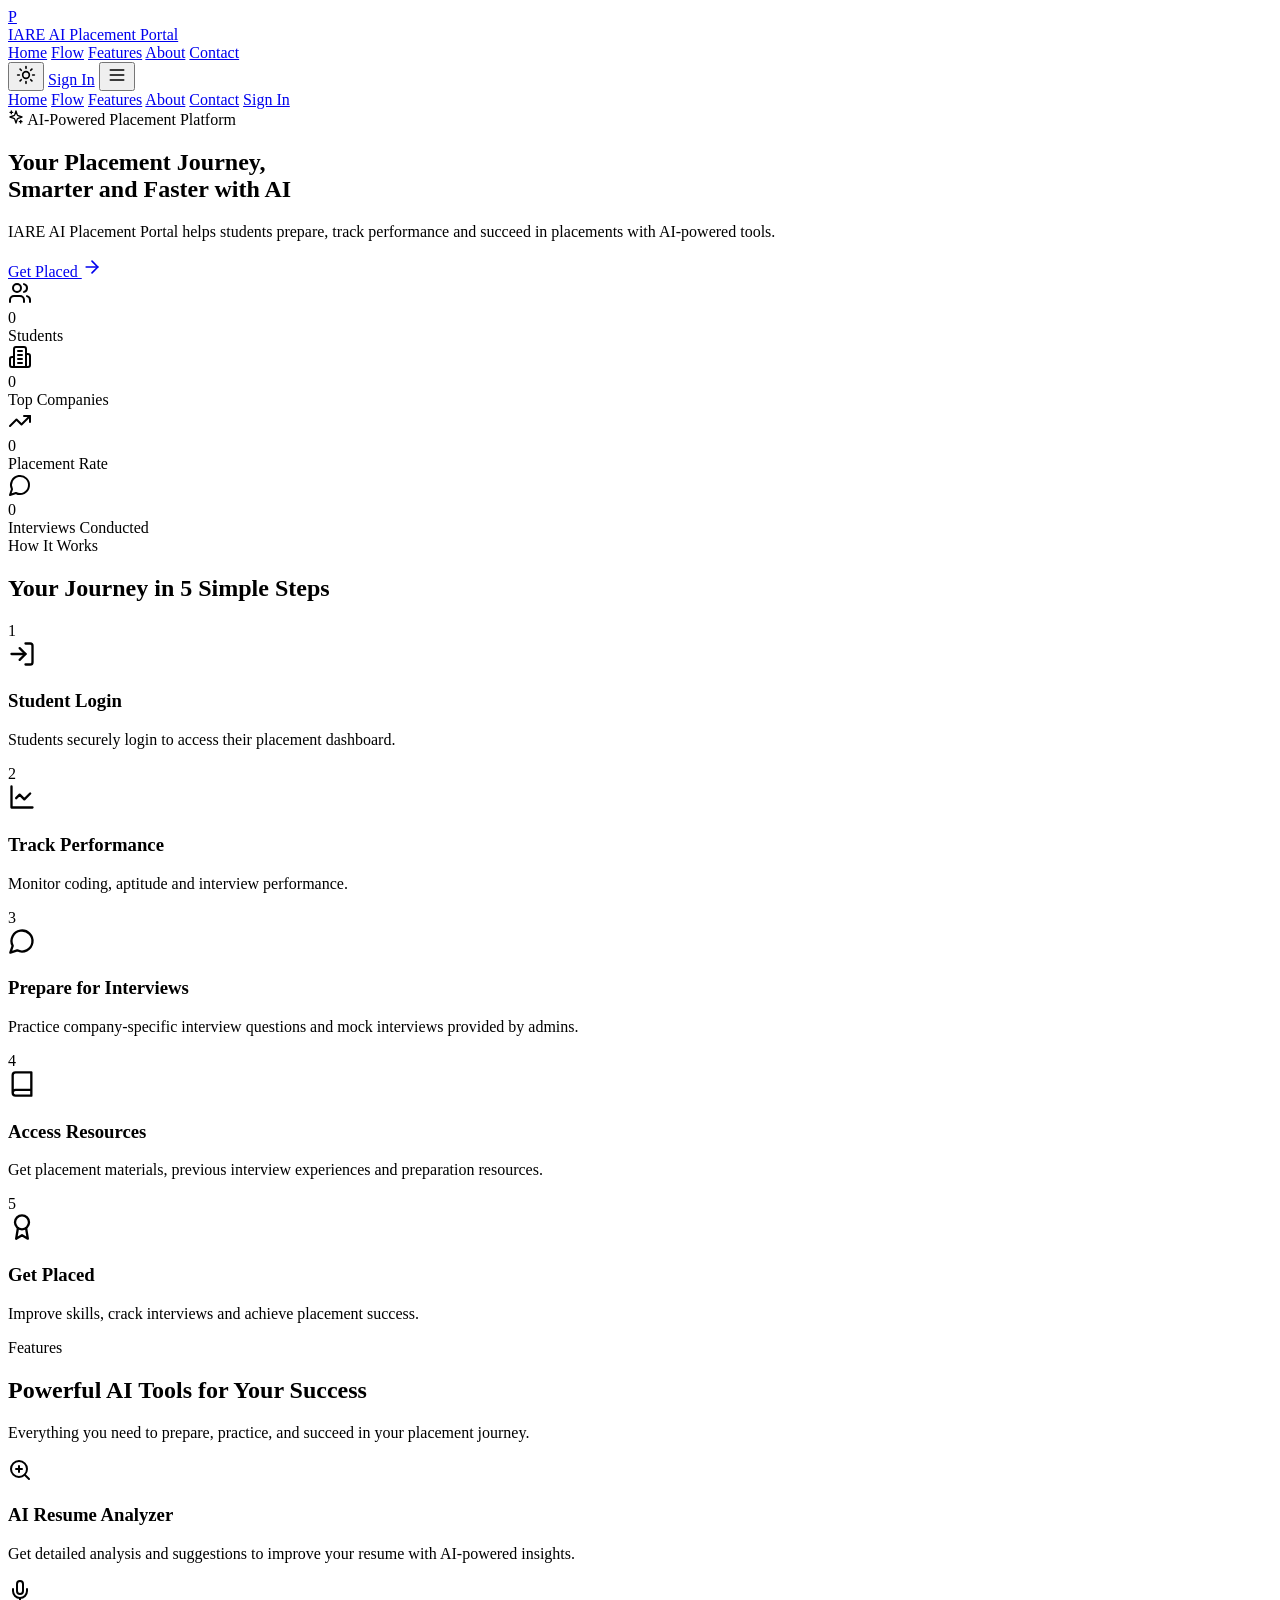
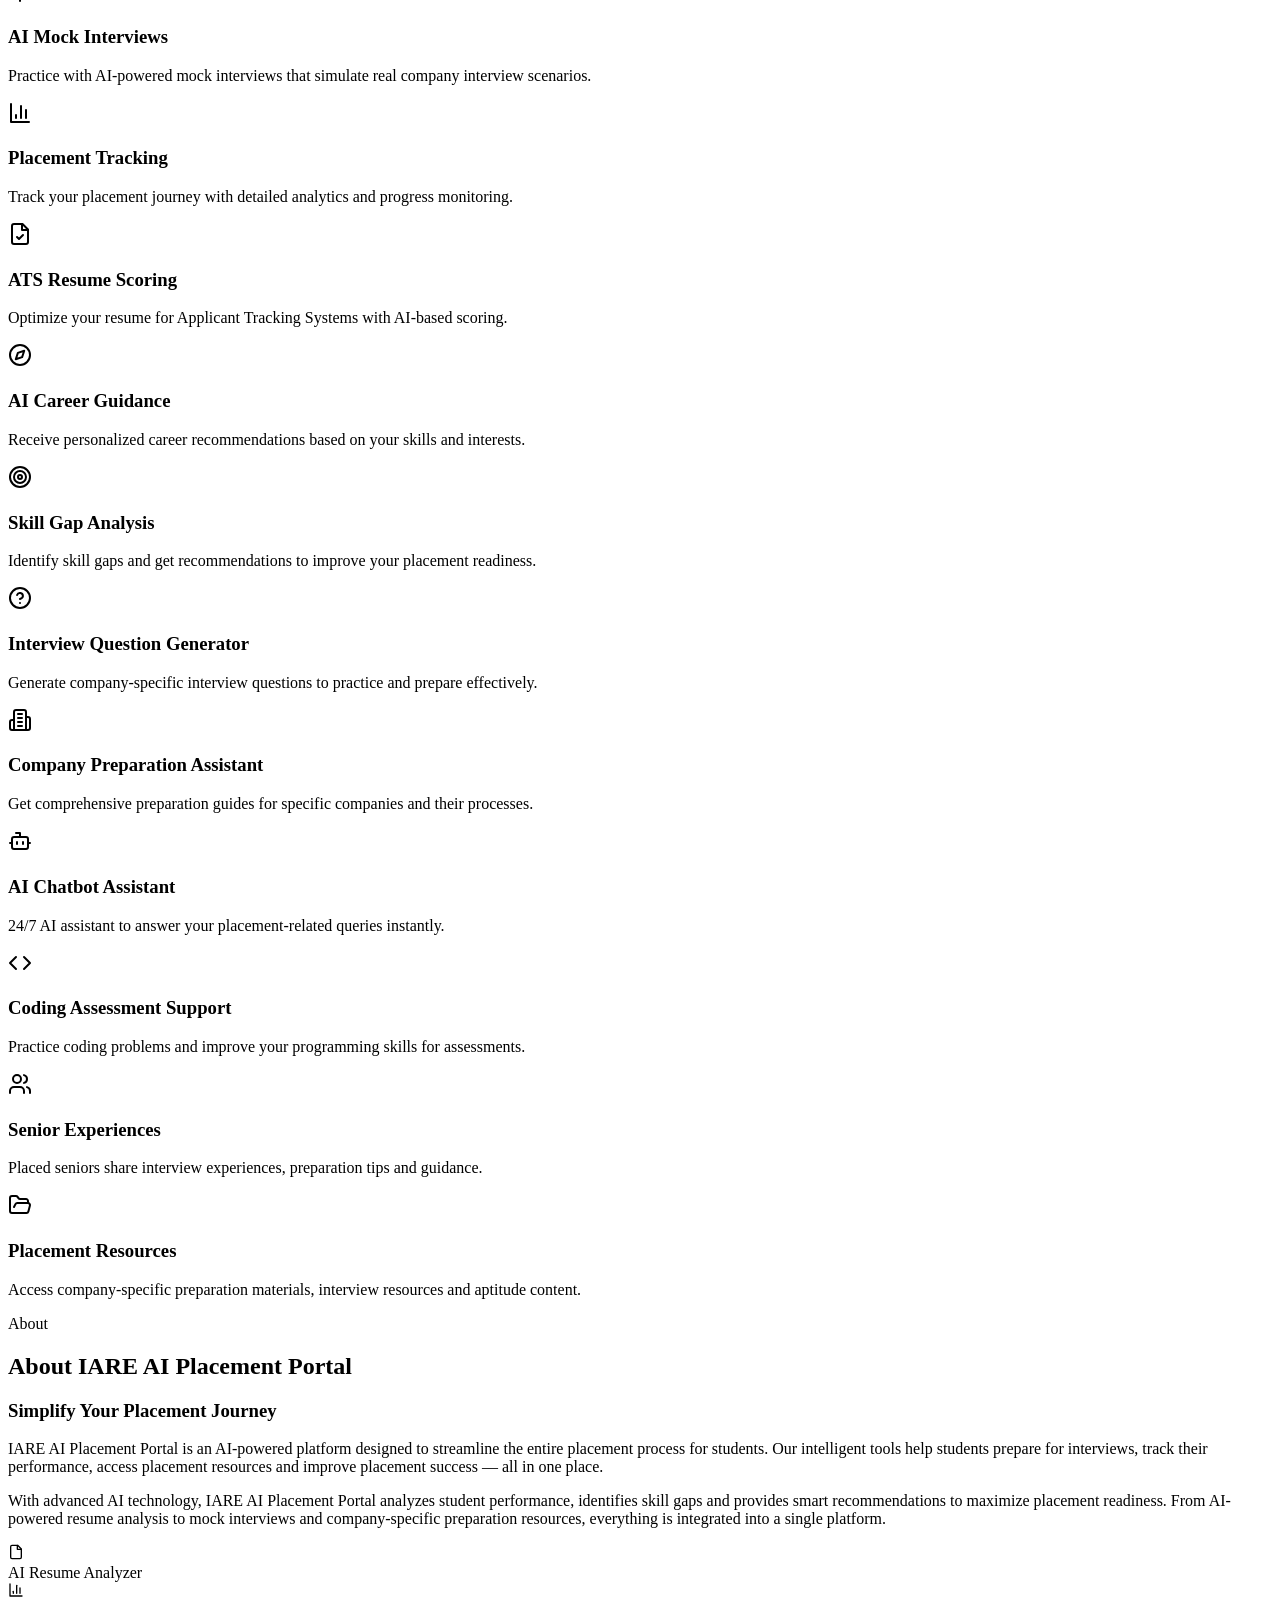
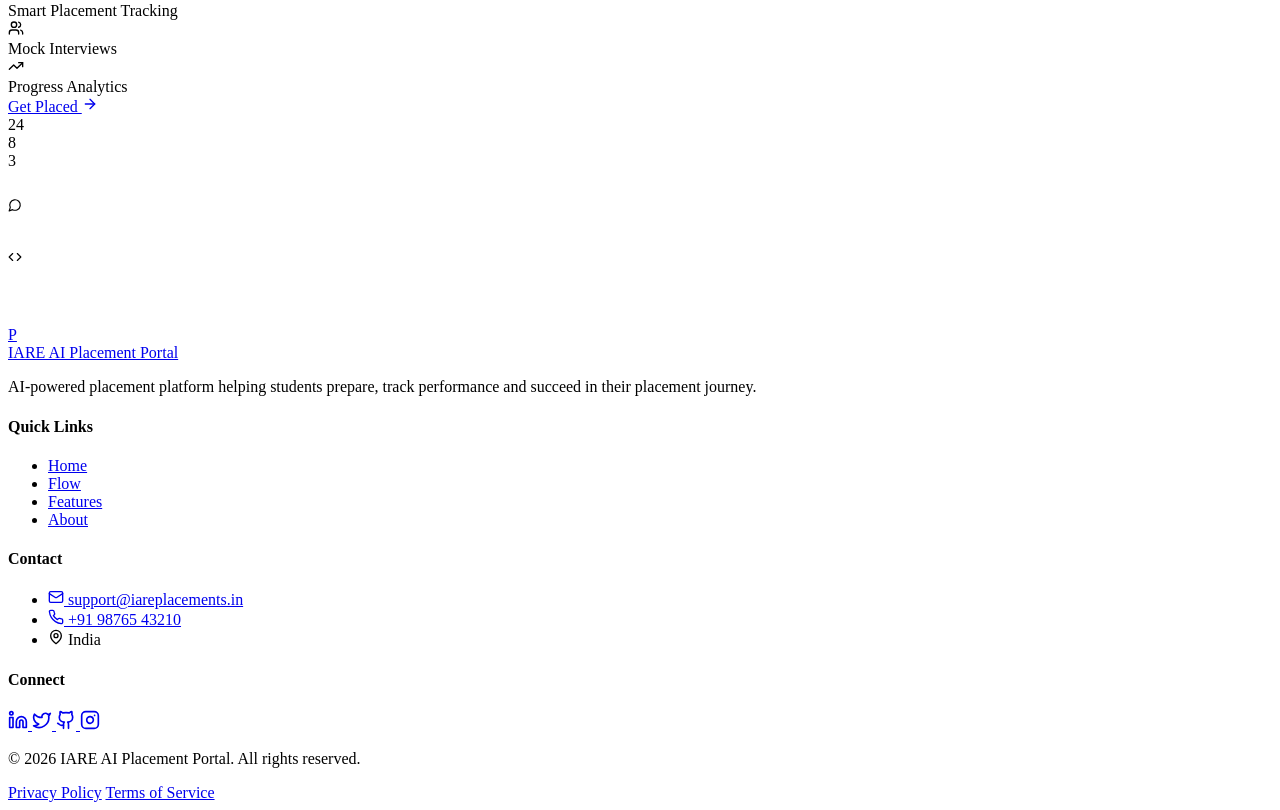
==== src/main/resources/static/index.html @ 09d05134 "home page" ====
<!DOCTYPE html>
<html lang="en" data-theme="dark">

<head>
    <meta charset="UTF-8">
    <meta name="viewport" content="width=device-width, initial-scale=1.0">
    <meta name="description" content="IARE AI Placement Portal helping students prepare, track performance and succeed in placements.">
    <meta name="theme-color" content="#0c0e14">
    <title>IARE AI Placement Portal</title>

    <!-- Fonts -->
    <link rel="preconnect" href="https://fonts.googleapis.com">
    <link rel="preconnect" href="https://fonts.gstatic.com" crossorigin>
    <link href="https://fonts.googleapis.com/css2?family=Inter:wght@400;500;600;700&display=swap" rel="stylesheet">
    <link href="https://fonts.googleapis.com/css2?family=Space+Grotesk:wght@400;500;700;900&display=swap" rel="stylesheet">
    <!-- Styles -->
    <link rel="stylesheet" href="/css/index.css">
</head>

<body>
    <!-- ===== NAVBAR ===== -->
    <nav class="navbar">
        <div class="navbar-container">
            <div class="navbar-content glass">
                <!-- Logo -->
                <a href="#home" class="logo">
                    <div class="logo-icon gradient-bg">
                        <span style="color: var(--primary-foreground);">P</span>
                    </div>
                    <span class="logo-text">IARE AI Placement Portal</span>
                </a>

                <!-- Desktop Navigation -->
                <div class="nav-links">
                    <a href="#home" class="nav-link">Home</a>
                    <a href="#flow" class="nav-link">Flow</a>
                    <a href="#features" class="nav-link">Features</a>
                    <a href="#about" class="nav-link">About</a>
                    <a href="#contact" class="nav-link">Contact</a>
                </div>

                <!-- Right Side -->
                <div class="nav-right">
                    <!-- Theme Toggle -->
                    <button class="theme-toggle" onclick="toggleTheme()" aria-label="Toggle theme">
                        <svg id="sun-icon" xmlns="http://www.w3.org/2000/svg" width="20" height="20" viewBox="0 0 24 24" fill="none" stroke="currentColor" stroke-width="2" stroke-linecap="round" stroke-linejoin="round">
                            <circle cx="12" cy="12" r="4"></circle>
                            <path d="M12 2v2"></path>
                            <path d="M12 20v2"></path>
                            <path d="m4.93 4.93 1.41 1.41"></path>
                            <path d="m17.66 17.66 1.41 1.41"></path>
                            <path d="M2 12h2"></path>
                            <path d="M20 12h2"></path>
                            <path d="m6.34 17.66-1.41 1.41"></path>
                            <path d="m19.07 4.93-1.41 1.41"></path>
                        </svg>
                        <svg id="moon-icon" xmlns="http://www.w3.org/2000/svg" width="20" height="20" viewBox="0 0 24 24" fill="none" stroke="currentColor" stroke-width="2" stroke-linecap="round" stroke-linejoin="round" style="display: none;">
                            <path d="M12 3a6 6 0 0 0 9 9 9 9 0 1 1-9-9Z"></path>
                        </svg>
                    </button>

                    <!-- Sign In Button -->
                    <a href="/student" class="btn btn-primary signin-btn" data-home-login-trigger="true">Sign In</a>

                    <!-- Mobile Menu Button -->
                    <button class="mobile-menu-btn" id="mobile-menu-btn" aria-label="Toggle menu">
                        <svg id="menu-icon" xmlns="http://www.w3.org/2000/svg" width="20" height="20" viewBox="0 0 24 24" fill="none" stroke="currentColor" stroke-width="2" stroke-linecap="round" stroke-linejoin="round">
                            <line x1="4" x2="20" y1="12" y2="12"></line>
                            <line x1="4" x2="20" y1="6" y2="6"></line>
                            <line x1="4" x2="20" y1="18" y2="18"></line>
                        </svg>
                        <svg id="close-icon" xmlns="http://www.w3.org/2000/svg" width="20" height="20" viewBox="0 0 24 24" fill="none" stroke="currentColor" stroke-width="2" stroke-linecap="round" stroke-linejoin="round" style="display: none;">
                            <path d="M18 6 6 18"></path>
                            <path d="m6 6 12 12"></path>
                        </svg>
                    </button>
                </div>
            </div>

            <!-- Mobile Menu -->
            <div class="mobile-menu glass" id="mobile-menu">
                <a href="#home" class="mobile-nav-link">Home</a>
                <a href="#flow" class="mobile-nav-link">Flow</a>
                <a href="#features" class="mobile-nav-link">Features</a>
                <a href="#about" class="mobile-nav-link">About</a>
                <a href="#contact" class="mobile-nav-link">Contact</a>
                <a href="/student" class="btn btn-primary mobile-signin-btn" data-home-login-trigger="true">Sign In</a>
            </div>
        </div>
    </nav>

    <!-- ===== HERO SECTION ===== -->
    <section id="home" class="hero">
        <!-- Background Effects -->
        <div class="hero-bg">
            <div class="hero-gradient-1"></div>
            <div class="hero-gradient-2"></div>
        </div>

        <!-- Content -->
        <div class="hero-content">
            <!-- Badge -->
            <div class="hero-badge glass animate-fade-in-up animate-delay-2">
                <svg xmlns="http://www.w3.org/2000/svg" width="16" height="16" viewBox="0 0 24 24" fill="none" stroke="currentColor" stroke-width="2" stroke-linecap="round" stroke-linejoin="round">
                    <path d="m12 3-1.912 5.813a2 2 0 0 1-1.275 1.275L3 12l5.813 1.912a2 2 0 0 1 1.275 1.275L12 21l1.912-5.813a2 2 0 0 1 1.275-1.275L21 12l-5.813-1.912a2 2 0 0 1-1.275-1.275L12 3Z"></path>
                    <path d="M5 3v4"></path>
                    <path d="M19 17v4"></path>
                    <path d="M3 5h4"></path>
                    <path d="M17 19h4"></path>
                </svg>
                <span>AI-Powered Placement Platform</span>
            </div>

            <!-- Main Heading -->
            <h1 class="hero-title animate-fade-in-up animate-delay-3">
                <span>Your Placement Journey,</span><br>
                <span class="hero-title-gradient">Smarter and Faster</span>
                <span> with AI</span>
            </h1>

            <!-- Description -->
            <p class="hero-description animate-fade-in-up animate-delay-4">
                IARE AI Placement Portal helps students prepare, track performance and succeed in placements with AI-powered tools.
            </p>

            <!-- CTA Button -->
            <a href="/student" class="btn btn-primary hero-cta animate-fade-in-up animate-delay-5" data-home-login-trigger="true">
                Get Placed
                <svg xmlns="http://www.w3.org/2000/svg" width="20" height="20" viewBox="0 0 24 24" fill="none" stroke="currentColor" stroke-width="2" stroke-linecap="round" stroke-linejoin="round">
                    <path d="M5 12h14"></path>
                    <path d="m12 5 7 7-7 7"></path>
                </svg>
            </a>
        </div>
    </section>

    <!-- ===== STATS SECTION ===== -->
    <section class="stats">
        <div class="stats-grid">
            <!-- Students -->
            <div class="stat-card glass scroll-animate" data-delay="0">
                <div class="stat-icon">
                    <svg xmlns="http://www.w3.org/2000/svg" width="24" height="24" viewBox="0 0 24 24" fill="none" stroke="currentColor" stroke-width="2" stroke-linecap="round" stroke-linejoin="round">
                        <path d="M16 21v-2a4 4 0 0 0-4-4H6a4 4 0 0 0-4 4v2"></path>
                        <circle cx="9" cy="7" r="4"></circle>
                        <path d="M22 21v-2a4 4 0 0 0-3-3.87"></path>
                        <path d="M16 3.13a4 4 0 0 1 0 7.75"></path>
                    </svg>
                </div>
                <div class="stat-value" data-counter="5000" data-suffix="+">0</div>
                <div class="stat-label">Students</div>
            </div>

            <!-- Companies -->
            <div class="stat-card glass scroll-animate" data-delay="0.1">
                <div class="stat-icon">
                    <svg xmlns="http://www.w3.org/2000/svg" width="24" height="24" viewBox="0 0 24 24" fill="none" stroke="currentColor" stroke-width="2" stroke-linecap="round" stroke-linejoin="round">
                        <path d="M6 22V4a2 2 0 0 1 2-2h8a2 2 0 0 1 2 2v18Z"></path>
                        <path d="M6 12H4a2 2 0 0 0-2 2v6a2 2 0 0 0 2 2h2"></path>
                        <path d="M18 9h2a2 2 0 0 1 2 2v9a2 2 0 0 1-2 2h-2"></path>
                        <path d="M10 6h4"></path>
                        <path d="M10 10h4"></path>
                        <path d="M10 14h4"></path>
                        <path d="M10 18h4"></path>
                    </svg>
                </div>
                <div class="stat-value" data-counter="200" data-suffix="+">0</div>
                <div class="stat-label">Top Companies</div>
            </div>

            <!-- Placement Rate -->
            <div class="stat-card glass scroll-animate" data-delay="0.2">
                <div class="stat-icon">
                    <svg xmlns="http://www.w3.org/2000/svg" width="24" height="24" viewBox="0 0 24 24" fill="none" stroke="currentColor" stroke-width="2" stroke-linecap="round" stroke-linejoin="round">
                        <polyline points="22 7 13.5 15.5 8.5 10.5 2 17"></polyline>
                        <polyline points="16 7 22 7 22 13"></polyline>
                    </svg>
                </div>
                <div class="stat-value" data-counter="95" data-suffix="%">0</div>
                <div class="stat-label">Placement Rate</div>
            </div>

            <!-- Interviews -->
            <div class="stat-card glass scroll-animate" data-delay="0.3">
                <div class="stat-icon">
                    <svg xmlns="http://www.w3.org/2000/svg" width="24" height="24" viewBox="0 0 24 24" fill="none" stroke="currentColor" stroke-width="2" stroke-linecap="round" stroke-linejoin="round">
                        <path d="M7.9 20A9 9 0 1 0 4 16.1L2 22Z"></path>
                    </svg>
                </div>
                <div class="stat-value" data-counter="1000" data-suffix="+">0</div>
                <div class="stat-label">Interviews Conducted</div>
            </div>
        </div>
    </section>

    <!-- ===== FLOW SECTION ===== -->
    <section id="flow" class="flow">
        <div class="flow-container">
            <!-- Section Header -->
            <div class="section-header scroll-animate">
                <span class="section-label">How It Works</span>
                <h2 class="section-title">
                    Your Journey in <span class="gradient-text">5 Simple Steps</span>
                </h2>
            </div>

            <!-- Flow Steps -->
            <div class="flow-grid">
                <div class="flow-line"></div>

                <!-- Step 1 -->
                <div class="flow-card glass scroll-animate" data-delay="0">
                    <div class="flow-number gradient-bg">1</div>
                    <div class="flow-icon">
                        <svg xmlns="http://www.w3.org/2000/svg" width="28" height="28" viewBox="0 0 24 24" fill="none" stroke="currentColor" stroke-width="2" stroke-linecap="round" stroke-linejoin="round">
                            <path d="M15 3h4a2 2 0 0 1 2 2v14a2 2 0 0 1-2 2h-4"></path>
                            <polyline points="10 17 15 12 10 7"></polyline>
                            <line x1="15" x2="3" y1="12" y2="12"></line>
                        </svg>
                    </div>
                    <h3 class="flow-title">Student Login</h3>
                    <p class="flow-description">Students securely login to access their placement dashboard.</p>
                </div>

                <!-- Step 2 -->
                <div class="flow-card glass scroll-animate" data-delay="0.1">
                    <div class="flow-number gradient-bg">2</div>
                    <div class="flow-icon">
                        <svg xmlns="http://www.w3.org/2000/svg" width="28" height="28" viewBox="0 0 24 24" fill="none" stroke="currentColor" stroke-width="2" stroke-linecap="round" stroke-linejoin="round">
                            <path d="M3 3v18h18"></path>
                            <path d="m19 9-5 5-4-4-3 3"></path>
                        </svg>
                    </div>
                    <h3 class="flow-title">Track Performance</h3>
                    <p class="flow-description">Monitor coding, aptitude and interview performance.</p>
                </div>

                <!-- Step 3 -->
                <div class="flow-card glass scroll-animate" data-delay="0.2">
                    <div class="flow-number gradient-bg">3</div>
                    <div class="flow-icon">
                        <svg xmlns="http://www.w3.org/2000/svg" width="28" height="28" viewBox="0 0 24 24" fill="none" stroke="currentColor" stroke-width="2" stroke-linecap="round" stroke-linejoin="round">
                            <path d="M7.9 20A9 9 0 1 0 4 16.1L2 22Z"></path>
                        </svg>
                    </div>
                    <h3 class="flow-title">Prepare for Interviews</h3>
                    <p class="flow-description">Practice company-specific interview questions and mock interviews provided by admins.</p>
                </div>

                <!-- Step 4 -->
                <div class="flow-card glass scroll-animate" data-delay="0.3">
                    <div class="flow-number gradient-bg">4</div>
                    <div class="flow-icon">
                        <svg xmlns="http://www.w3.org/2000/svg" width="28" height="28" viewBox="0 0 24 24" fill="none" stroke="currentColor" stroke-width="2" stroke-linecap="round" stroke-linejoin="round">
                            <path d="M4 19.5v-15A2.5 2.5 0 0 1 6.5 2H20v20H6.5a2.5 2.5 0 0 1 0-5H20"></path>
                        </svg>
                    </div>
                    <h3 class="flow-title">Access Resources</h3>
                    <p class="flow-description">Get placement materials, previous interview experiences and preparation resources.</p>
                </div>

                <!-- Step 5 -->
                <div class="flow-card glass scroll-animate" data-delay="0.4">
                    <div class="flow-number gradient-bg">5</div>
                    <div class="flow-icon">
                        <svg xmlns="http://www.w3.org/2000/svg" width="28" height="28" viewBox="0 0 24 24" fill="none" stroke="currentColor" stroke-width="2" stroke-linecap="round" stroke-linejoin="round">
                            <circle cx="12" cy="8" r="6"></circle>
                            <path d="M15.477 12.89 17 22l-5-3-5 3 1.523-9.11"></path>
                        </svg>
                    </div>
                    <h3 class="flow-title">Get Placed</h3>
                    <p class="flow-description">Improve skills, crack interviews and achieve placement success.</p>
                </div>
            </div>
        </div>
    </section>

    <!-- ===== FEATURES SECTION ===== -->
    <section id="features" class="features">
        <div class="features-bg"></div>
        <div class="features-container">
            <!-- Section Header -->
            <div class="section-header scroll-animate">
                <span class="section-label">Features</span>
                <h2 class="section-title">
                    Powerful <span class="gradient-text">AI Tools</span> for Your Success
                </h2>
                <p class="features-description">
                    Everything you need to prepare, practice, and succeed in your placement journey.
                </p>
            </div>

            <!-- Features Grid -->
            <div class="features-grid">
                <!-- AI Resume Analyzer -->
                <div class="feature-card glass scroll-animate" data-delay="0">
                    <div class="feature-icon">
                        <svg xmlns="http://www.w3.org/2000/svg" width="24" height="24" viewBox="0 0 24 24" fill="none" stroke="currentColor" stroke-width="2" stroke-linecap="round" stroke-linejoin="round">
                            <circle cx="11" cy="11" r="8"></circle>
                            <path d="m21 21-4.3-4.3"></path>
                            <path d="M11 8v6"></path>
                            <path d="M8 11h6"></path>
                        </svg>
                    </div>
                    <h3 class="feature-title">AI Resume Analyzer</h3>
                    <p class="feature-description">Get detailed analysis and suggestions to improve your resume with AI-powered insights.</p>
                </div>

                <!-- AI Mock Interviews -->
                <div class="feature-card glass scroll-animate" data-delay="0.05">
                    <div class="feature-icon">
                        <svg xmlns="http://www.w3.org/2000/svg" width="24" height="24" viewBox="0 0 24 24" fill="none" stroke="currentColor" stroke-width="2" stroke-linecap="round" stroke-linejoin="round">
                            <path d="M12 2a3 3 0 0 0-3 3v7a3 3 0 0 0 6 0V5a3 3 0 0 0-3-3Z"></path>
                            <path d="M19 10v2a7 7 0 0 1-14 0v-2"></path>
                            <line x1="12" x2="12" y1="19" y2="22"></line>
                        </svg>
                    </div>
                    <h3 class="feature-title">AI Mock Interviews</h3>
                    <p class="feature-description">Practice with AI-powered mock interviews that simulate real company interview scenarios.</p>
                </div>

                <!-- Placement Tracking -->
                <div class="feature-card glass scroll-animate" data-delay="0.1">
                    <div class="feature-icon">
                        <svg xmlns="http://www.w3.org/2000/svg" width="24" height="24" viewBox="0 0 24 24" fill="none" stroke="currentColor" stroke-width="2" stroke-linecap="round" stroke-linejoin="round">
                            <path d="M3 3v18h18"></path>
                            <path d="M18 17V9"></path>
                            <path d="M13 17V5"></path>
                            <path d="M8 17v-3"></path>
                        </svg>
                    </div>
                    <h3 class="feature-title">Placement Tracking</h3>
                    <p class="feature-description">Track your placement journey with detailed analytics and progress monitoring.</p>
                </div>

                <!-- ATS Resume Scoring -->
                <div class="feature-card glass scroll-animate" data-delay="0.15">
                    <div class="feature-icon">
                        <svg xmlns="http://www.w3.org/2000/svg" width="24" height="24" viewBox="0 0 24 24" fill="none" stroke="currentColor" stroke-width="2" stroke-linecap="round" stroke-linejoin="round">
                            <path d="M14.5 2H6a2 2 0 0 0-2 2v16a2 2 0 0 0 2 2h12a2 2 0 0 0 2-2V7.5L14.5 2z"></path>
                            <polyline points="14 2 14 8 20 8"></polyline>
                            <path d="m9 15 2 2 4-4"></path>
                        </svg>
                    </div>
                    <h3 class="feature-title">ATS Resume Scoring</h3>
                    <p class="feature-description">Optimize your resume for Applicant Tracking Systems with AI-based scoring.</p>
                </div>

                <!-- AI Career Guidance -->
                <div class="feature-card glass scroll-animate" data-delay="0.2">
                    <div class="feature-icon">
                        <svg xmlns="http://www.w3.org/2000/svg" width="24" height="24" viewBox="0 0 24 24" fill="none" stroke="currentColor" stroke-width="2" stroke-linecap="round" stroke-linejoin="round">
                            <circle cx="12" cy="12" r="10"></circle>
                            <polygon points="16.24 7.76 14.12 14.12 7.76 16.24 9.88 9.88 16.24 7.76"></polygon>
                        </svg>
                    </div>
                    <h3 class="feature-title">AI Career Guidance</h3>
                    <p class="feature-description">Receive personalized career recommendations based on your skills and interests.</p>
                </div>

                <!-- Skill Gap Analysis -->
                <div class="feature-card glass scroll-animate" data-delay="0.25">
                    <div class="feature-icon">
                        <svg xmlns="http://www.w3.org/2000/svg" width="24" height="24" viewBox="0 0 24 24" fill="none" stroke="currentColor" stroke-width="2" stroke-linecap="round" stroke-linejoin="round">
                            <circle cx="12" cy="12" r="10"></circle>
                            <circle cx="12" cy="12" r="6"></circle>
                            <circle cx="12" cy="12" r="2"></circle>
                        </svg>
                    </div>
                    <h3 class="feature-title">Skill Gap Analysis</h3>
                    <p class="feature-description">Identify skill gaps and get recommendations to improve your placement readiness.</p>
                </div>

                <!-- Interview Question Generator -->
                <div class="feature-card glass scroll-animate" data-delay="0.3">
                    <div class="feature-icon">
                        <svg xmlns="http://www.w3.org/2000/svg" width="24" height="24" viewBox="0 0 24 24" fill="none" stroke="currentColor" stroke-width="2" stroke-linecap="round" stroke-linejoin="round">
                            <circle cx="12" cy="12" r="10"></circle>
                            <path d="M9.09 9a3 3 0 0 1 5.83 1c0 2-3 3-3 3"></path>
                            <path d="M12 17h.01"></path>
                        </svg>
                    </div>
                    <h3 class="feature-title">Interview Question Generator</h3>
                    <p class="feature-description">Generate company-specific interview questions to practice and prepare effectively.</p>
                </div>

                <!-- Company Preparation Assistant -->
                <div class="feature-card glass scroll-animate" data-delay="0.35">
                    <div class="feature-icon">
                        <svg xmlns="http://www.w3.org/2000/svg" width="24" height="24" viewBox="0 0 24 24" fill="none" stroke="currentColor" stroke-width="2" stroke-linecap="round" stroke-linejoin="round">
                            <path d="M6 22V4a2 2 0 0 1 2-2h8a2 2 0 0 1 2 2v18Z"></path>
                            <path d="M6 12H4a2 2 0 0 0-2 2v6a2 2 0 0 0 2 2h2"></path>
                            <path d="M18 9h2a2 2 0 0 1 2 2v9a2 2 0 0 1-2 2h-2"></path>
                            <path d="M10 6h4"></path>
                            <path d="M10 10h4"></path>
                            <path d="M10 14h4"></path>
                            <path d="M10 18h4"></path>
                        </svg>
                    </div>
                    <h3 class="feature-title">Company Preparation Assistant</h3>
                    <p class="feature-description">Get comprehensive preparation guides for specific companies and their processes.</p>
                </div>

                <!-- AI Chatbot Assistant -->
                <div class="feature-card glass scroll-animate" data-delay="0.4">
                    <div class="feature-icon">
                        <svg xmlns="http://www.w3.org/2000/svg" width="24" height="24" viewBox="0 0 24 24" fill="none" stroke="currentColor" stroke-width="2" stroke-linecap="round" stroke-linejoin="round">
                            <path d="M12 8V4H8"></path>
                            <rect width="16" height="12" x="4" y="8" rx="2"></rect>
                            <path d="M2 14h2"></path>
                            <path d="M20 14h2"></path>
                            <path d="M15 13v2"></path>
                            <path d="M9 13v2"></path>
                        </svg>
                    </div>
                    <h3 class="feature-title">AI Chatbot Assistant</h3>
                    <p class="feature-description">24/7 AI assistant to answer your placement-related queries instantly.</p>
                </div>

                <!-- Coding Assessment Support -->
                <div class="feature-card glass scroll-animate" data-delay="0.45">
                    <div class="feature-icon">
                        <svg xmlns="http://www.w3.org/2000/svg" width="24" height="24" viewBox="0 0 24 24" fill="none" stroke="currentColor" stroke-width="2" stroke-linecap="round" stroke-linejoin="round">
                            <polyline points="16 18 22 12 16 6"></polyline>
                            <polyline points="8 6 2 12 8 18"></polyline>
                        </svg>
                    </div>
                    <h3 class="feature-title">Coding Assessment Support</h3>
                    <p class="feature-description">Practice coding problems and improve your programming skills for assessments.</p>
                </div>

                <!-- Senior Experiences -->
                <div class="feature-card glass scroll-animate" data-delay="0.5">
                    <div class="feature-icon">
                        <svg xmlns="http://www.w3.org/2000/svg" width="24" height="24" viewBox="0 0 24 24" fill="none" stroke="currentColor" stroke-width="2" stroke-linecap="round" stroke-linejoin="round">
                            <path d="M16 21v-2a4 4 0 0 0-4-4H6a4 4 0 0 0-4 4v2"></path>
                            <circle cx="9" cy="7" r="4"></circle>
                            <path d="M22 21v-2a4 4 0 0 0-3-3.87"></path>
                            <path d="M16 3.13a4 4 0 0 1 0 7.75"></path>
                        </svg>
                    </div>
                    <h3 class="feature-title">Senior Experiences</h3>
                    <p class="feature-description">Placed seniors share interview experiences, preparation tips and guidance.</p>
                </div>

                <!-- Placement Resources -->
                <div class="feature-card glass scroll-animate" data-delay="0.55">
                    <div class="feature-icon">
                        <svg xmlns="http://www.w3.org/2000/svg" width="24" height="24" viewBox="0 0 24 24" fill="none" stroke="currentColor" stroke-width="2" stroke-linecap="round" stroke-linejoin="round">
                            <path d="m6 14 1.45-2.9A2 2 0 0 1 9.24 10H20a2 2 0 0 1 1.94 2.5l-1.55 6a2 2 0 0 1-1.94 1.5H4a2 2 0 0 1-2-2V5c0-1.1.9-2 2-2h3.93a2 2 0 0 1 1.66.9l.82 1.2a2 2 0 0 0 1.66.9H18a2 2 0 0 1 2 2v2"></path>
                        </svg>
                    </div>
                    <h3 class="feature-title">Placement Resources</h3>
                    <p class="feature-description">Access company-specific preparation materials, interview resources and aptitude content.</p>
                </div>
            </div>
        </div>
    </section>

    <!-- ===== ABOUT SECTION ===== -->
    <section id="about" class="about">
        <div class="about-container">
            <!-- Section Header -->
            <div class="section-header scroll-animate">
                <span class="section-label">About</span>
                <h2 class="section-title">
                    About <span class="gradient-text">IARE AI Placement Portal</span>
                </h2>
            </div>

            <!-- About Card -->
            <div class="about-card scroll-animate">
                <div class="about-grid">
                    <!-- Text Content -->
                    <div>
                        <h3 class="about-title">Simplify Your Placement Journey</h3>
                        <p class="about-text">
                            IARE AI Placement Portal is an AI-powered platform designed to streamline the entire placement process for students. Our intelligent tools help students prepare for interviews, track their performance, access placement resources and improve placement success — all in one place.
                        </p>
                        <p class="about-text">
                            With advanced AI technology, IARE AI Placement Portal analyzes student performance, identifies skill gaps and provides smart recommendations to maximize placement readiness. From AI-powered resume analysis to mock interviews and company-specific preparation resources, everything is integrated into a single platform.
                        </p>

                        <!-- Feature Points -->
                        <div class="about-features">
                            <div class="about-feature">
                                <div class="about-feature-icon">
                                    <svg xmlns="http://www.w3.org/2000/svg" width="16" height="16" viewBox="0 0 24 24" fill="none" stroke="currentColor" stroke-width="2" stroke-linecap="round" stroke-linejoin="round">
                                        <path d="M14.5 2H6a2 2 0 0 0-2 2v16a2 2 0 0 0 2 2h12a2 2 0 0 0 2-2V7.5L14.5 2z"></path>
                                        <polyline points="14 2 14 8 20 8"></polyline>
                                    </svg>
                                </div>
                                <span class="about-feature-label">AI Resume Analyzer</span>
                            </div>
                            <div class="about-feature">
                                <div class="about-feature-icon">
                                    <svg xmlns="http://www.w3.org/2000/svg" width="16" height="16" viewBox="0 0 24 24" fill="none" stroke="currentColor" stroke-width="2" stroke-linecap="round" stroke-linejoin="round">
                                        <path d="M3 3v18h18"></path>
                                        <path d="M18 17V9"></path>
                                        <path d="M13 17V5"></path>
                                        <path d="M8 17v-3"></path>
                                    </svg>
                                </div>
                                <span class="about-feature-label">Smart Placement Tracking</span>
                            </div>
                            <div class="about-feature">
                                <div class="about-feature-icon">
                                    <svg xmlns="http://www.w3.org/2000/svg" width="16" height="16" viewBox="0 0 24 24" fill="none" stroke="currentColor" stroke-width="2" stroke-linecap="round" stroke-linejoin="round">
                                        <path d="M16 21v-2a4 4 0 0 0-4-4H6a4 4 0 0 0-4 4v2"></path>
                                        <circle cx="9" cy="7" r="4"></circle>
                                        <path d="M22 21v-2a4 4 0 0 0-3-3.87"></path>
                                        <path d="M16 3.13a4 4 0 0 1 0 7.75"></path>
                                    </svg>
                                </div>
                                <span class="about-feature-label">Mock Interviews</span>
                            </div>
                            <div class="about-feature">
                                <div class="about-feature-icon">
                                    <svg xmlns="http://www.w3.org/2000/svg" width="16" height="16" viewBox="0 0 24 24" fill="none" stroke="currentColor" stroke-width="2" stroke-linecap="round" stroke-linejoin="round">
                                        <polyline points="22 7 13.5 15.5 8.5 10.5 2 17"></polyline>
                                        <polyline points="16 7 22 7 22 13"></polyline>
                                    </svg>
                                </div>
                                <span class="about-feature-label">Progress Analytics</span>
                            </div>
                        </div>

                        <!-- CTA Button -->
                        <div class="about-cta">
                            <a href="/student" class="btn btn-primary" data-home-login-trigger="true">
                                Get Placed
                                <svg xmlns="http://www.w3.org/2000/svg" width="16" height="16" viewBox="0 0 24 24" fill="none" stroke="currentColor" stroke-width="2" stroke-linecap="round" stroke-linejoin="round">
                                    <path d="M5 12h14"></path>
                                    <path d="m12 5 7 7-7 7"></path>
                                </svg>
                            </a>
                        </div>
                    </div>

                    <!-- Dashboard Previews -->
                    <div class="dashboard-previews">
                        <!-- Dashboard Skeleton -->
                        <div class="preview-card">
                            <div class="preview-header">
                                <div class="preview-avatar shimmer"></div>
                                <div class="preview-info">
                                    <div class="preview-line shimmer" style="width: 33%;"></div>
                                    <div class="preview-line preview-line-sm shimmer"></div>
                                </div>
                                <div class="preview-badge shimmer"></div>
                            </div>
                            <div class="preview-stats">
                                <div class="preview-stat">
                                    <div class="preview-stat-value">24</div>
                                    <div class="preview-stat-line shimmer"></div>
                                </div>
                                <div class="preview-stat">
                                    <div class="preview-stat-value">8</div>
                                    <div class="preview-stat-line shimmer"></div>
                                </div>
                                <div class="preview-stat">
                                    <div class="preview-stat-value">3</div>
                                    <div class="preview-stat-line shimmer"></div>
                                </div>
                            </div>
                        </div>

                        <!-- Analytics Preview -->
                        <div class="preview-card">
                            <div class="analytics-header">
                                <div class="preview-line shimmer" style="width: 25%; height: 0.75rem;"></div>
                                <div class="analytics-dots">
                                    <div class="analytics-dot analytics-dot-primary"></div>
                                    <div class="analytics-dot analytics-dot-accent"></div>
                                </div>
                            </div>
                            <div class="analytics-chart">
                                <div class="analytics-bar" style="height: 35%;"></div>
                                <div class="analytics-bar" style="height: 55%;"></div>
                                <div class="analytics-bar" style="height: 40%;"></div>
                                <div class="analytics-bar" style="height: 70%;"></div>
                                <div class="analytics-bar" style="height: 50%;"></div>
                                <div class="analytics-bar" style="height: 65%;"></div>
                                <div class="analytics-bar" style="height: 85%;"></div>
                                <div class="analytics-bar" style="height: 60%;"></div>
                                <div class="analytics-bar" style="height: 75%;"></div>
                                <div class="analytics-bar" style="height: 90%;"></div>
                            </div>
                            <div class="analytics-footer">
                                <div class="preview-line shimmer" style="width: 3rem; height: 0.5rem;"></div>
                                <div class="preview-line shimmer" style="width: 3rem; height: 0.5rem;"></div>
                            </div>
                        </div>

                        <!-- Small Preview Cards -->
                        <div class="preview-small-grid">
                            <!-- Interview Preview -->
                            <div class="preview-small-card">
                                <div class="preview-small-header">
                                    <div class="preview-small-icon preview-small-icon-accent">
                                        <svg xmlns="http://www.w3.org/2000/svg" width="14" height="14" viewBox="0 0 24 24" fill="none" stroke="currentColor" stroke-width="2" stroke-linecap="round" stroke-linejoin="round">
                                            <path d="M7.9 20A9 9 0 1 0 4 16.1L2 22Z"></path>
                                        </svg>
                                    </div>
                                    <div class="preview-line shimmer" style="width: 4rem; height: 0.625rem;"></div>
                                </div>
                                <div class="preview-lines">
                                    <div class="preview-line shimmer" style="width: 100%; height: 0.5rem;"></div>
                                    <div class="preview-line shimmer" style="width: 80%; height: 0.5rem;"></div>
                                    <div class="preview-line shimmer" style="width: 60%; height: 0.5rem;"></div>
                                </div>
                            </div>

                            <!-- Coding Preview -->
                            <div class="preview-small-card">
                                <div class="preview-small-header">
                                    <div class="preview-small-icon preview-small-icon-primary">
                                        <svg xmlns="http://www.w3.org/2000/svg" width="14" height="14" viewBox="0 0 24 24" fill="none" stroke="currentColor" stroke-width="2" stroke-linecap="round" stroke-linejoin="round">
                                            <polyline points="16 18 22 12 16 6"></polyline>
                                            <polyline points="8 6 2 12 8 18"></polyline>
                                        </svg>
                                    </div>
                                    <div class="preview-line shimmer" style="width: 4rem; height: 0.625rem;"></div>
                                </div>
                                <div class="preview-lines">
                                    <div class="preview-code-line">
                                        <div class="preview-code-keyword preview-code-keyword-primary" style="width: 2rem; height: 0.5rem;"></div>
                                        <div class="preview-line shimmer" style="flex: 1; height: 0.5rem;"></div>
                                    </div>
                                    <div class="preview-code-line" style="padding-left: 1rem;">
                                        <div class="preview-code-keyword preview-code-keyword-accent" style="width: 1.5rem; height: 0.5rem;"></div>
                                        <div class="preview-line shimmer" style="flex: 1; height: 0.5rem;"></div>
                                    </div>
                                    <div class="preview-code-line">
                                        <div class="preview-code-keyword preview-code-keyword-primary" style="width: 1rem; height: 0.5rem;"></div>
                                        <div class="preview-line shimmer" style="width: 3rem; height: 0.5rem;"></div>
                                    </div>
                                </div>
                            </div>
                        </div>
                    </div>
                </div>
            </div>
        </div>
    </section>

    <!-- ===== FOOTER ===== -->
    <footer id="contact" class="footer">
        <div class="footer-container">
            <div class="footer-card glass">
                <div class="footer-grid">
                    <!-- Brand -->
                    <div class="footer-brand">
                        <a href="#home" class="logo">
                            <div class="logo-icon gradient-bg">
                                <span style="color: var(--primary-foreground);">P</span>
                            </div>
                            <span class="logo-text">IARE AI Placement Portal</span>
                        </a>
                        <p>AI-powered placement platform helping students prepare, track performance and succeed in their placement journey.</p>
                    </div>

                    <!-- Quick Links -->
                    <div>
                        <h4 class="footer-title">Quick Links</h4>
                        <ul class="footer-links">
                            <li><a href="#home" class="footer-link">Home</a></li>
                            <li><a href="#flow" class="footer-link">Flow</a></li>
                            <li><a href="#features" class="footer-link">Features</a></li>
                            <li><a href="#about" class="footer-link">About</a></li>
                        </ul>
                    </div>

                    <!-- Contact -->
                    <div>
                        <h4 class="footer-title">Contact</h4>
                        <ul class="footer-links">
                            <li>
                                <a href="mailto:support@iareplacements.in" class="contact-item">
                                    <svg xmlns="http://www.w3.org/2000/svg" width="16" height="16" viewBox="0 0 24 24" fill="none" stroke="currentColor" stroke-width="2" stroke-linecap="round" stroke-linejoin="round">
                                        <rect width="20" height="16" x="2" y="4" rx="2"></rect>
                                        <path d="m22 7-8.97 5.7a1.94 1.94 0 0 1-2.06 0L2 7"></path>
                                    </svg>
                                    support@iareplacements.in
                                </a>
                            </li>
                            <li>
                                <a href="tel:+919876543210" class="contact-item">
                                    <svg xmlns="http://www.w3.org/2000/svg" width="16" height="16" viewBox="0 0 24 24" fill="none" stroke="currentColor" stroke-width="2" stroke-linecap="round" stroke-linejoin="round">
                                        <path d="M22 16.92v3a2 2 0 0 1-2.18 2 19.79 19.79 0 0 1-8.63-3.07 19.5 19.5 0 0 1-6-6 19.79 19.79 0 0 1-3.07-8.67A2 2 0 0 1 4.11 2h3a2 2 0 0 1 2 1.72 12.84 12.84 0 0 0 .7 2.81 2 2 0 0 1-.45 2.11L8.09 9.91a16 16 0 0 0 6 6l1.27-1.27a2 2 0 0 1 2.11-.45 12.84 12.84 0 0 0 2.81.7A2 2 0 0 1 22 16.92z"></path>
                                    </svg>
                                    +91 98765 43210
                                </a>
                            </li>
                            <li>
                                <span class="contact-item">
                                    <svg xmlns="http://www.w3.org/2000/svg" width="16" height="16" viewBox="0 0 24 24" fill="none" stroke="currentColor" stroke-width="2" stroke-linecap="round" stroke-linejoin="round">
                                        <path d="M20 10c0 6-8 12-8 12s-8-6-8-12a8 8 0 0 1 16 0Z"></path>
                                        <circle cx="12" cy="10" r="3"></circle>
                                    </svg>
                                    India
                                </span>
                            </li>
                        </ul>
                    </div>

                    <!-- Social -->
                    <div>
                        <h4 class="footer-title">Connect</h4>
                        <div class="social-links">
                            <a href="#" class="social-link" aria-label="LinkedIn">
                                <svg xmlns="http://www.w3.org/2000/svg" width="20" height="20" viewBox="0 0 24 24" fill="none" stroke="currentColor" stroke-width="2" stroke-linecap="round" stroke-linejoin="round">
                                    <path d="M16 8a6 6 0 0 1 6 6v7h-4v-7a2 2 0 0 0-2-2 2 2 0 0 0-2 2v7h-4v-7a6 6 0 0 1 6-6z"></path>
                                    <rect width="4" height="12" x="2" y="9"></rect>
                                    <circle cx="4" cy="4" r="2"></circle>
                                </svg>
                            </a>
                            <a href="#" class="social-link" aria-label="Twitter">
                                <svg xmlns="http://www.w3.org/2000/svg" width="20" height="20" viewBox="0 0 24 24" fill="none" stroke="currentColor" stroke-width="2" stroke-linecap="round" stroke-linejoin="round">
                                    <path d="M22 4s-.7 2.1-2 3.4c1.6 10-9.4 17.3-18 11.6 2.2.1 4.4-.6 6-2C3 15.5.5 9.6 3 5c2.2 2.6 5.6 4.1 9 4-.9-4.2 4-6.6 7-3.8 1.1 0 3-1.2 3-1.2z"></path>
                                </svg>
                            </a>
                            <a href="#" class="social-link" aria-label="GitHub">
                                <svg xmlns="http://www.w3.org/2000/svg" width="20" height="20" viewBox="0 0 24 24" fill="none" stroke="currentColor" stroke-width="2" stroke-linecap="round" stroke-linejoin="round">
                                    <path d="M15 22v-4a4.8 4.8 0 0 0-1-3.5c3 0 6-2 6-5.5.08-1.25-.27-2.48-1-3.5.28-1.15.28-2.35 0-3.5 0 0-1 0-3 1.5-2.64-.5-5.36-.5-8 0C6 2 5 2 5 2c-.3 1.15-.3 2.35 0 3.5A5.403 5.403 0 0 0 4 9c0 3.5 3 5.5 6 5.5-.39.49-.68 1.05-.85 1.65-.17.6-.22 1.23-.15 1.85v4"></path>
                                    <path d="M9 18c-4.51 2-5-2-7-2"></path>
                                </svg>
                            </a>
                            <a href="#" class="social-link" aria-label="Instagram">
                                <svg xmlns="http://www.w3.org/2000/svg" width="20" height="20" viewBox="0 0 24 24" fill="none" stroke="currentColor" stroke-width="2" stroke-linecap="round" stroke-linejoin="round">
                                    <rect width="20" height="20" x="2" y="2" rx="5" ry="5"></rect>
                                    <path d="M16 11.37A4 4 0 1 1 12.63 8 4 4 0 0 1 16 11.37z"></path>
                                    <line x1="17.5" x2="17.51" y1="6.5" y2="6.5"></line>
                                </svg>
                            </a>
                        </div>
                    </div>
                </div>

                <!-- Bottom -->
                <div class="footer-bottom">
                    <p class="footer-copyright">&copy; 2026 IARE AI Placement Portal. All rights reserved.</p>
                    <div class="footer-legal">
                        <a href="#">Privacy Policy</a>
                        <a href="#">Terms of Service</a>
                    </div>
                </div>
            </div>
        </div>
    </footer>

    <!-- Scripts -->
    <script src="/js/home-navigation.js"></script>
</body>

</html>
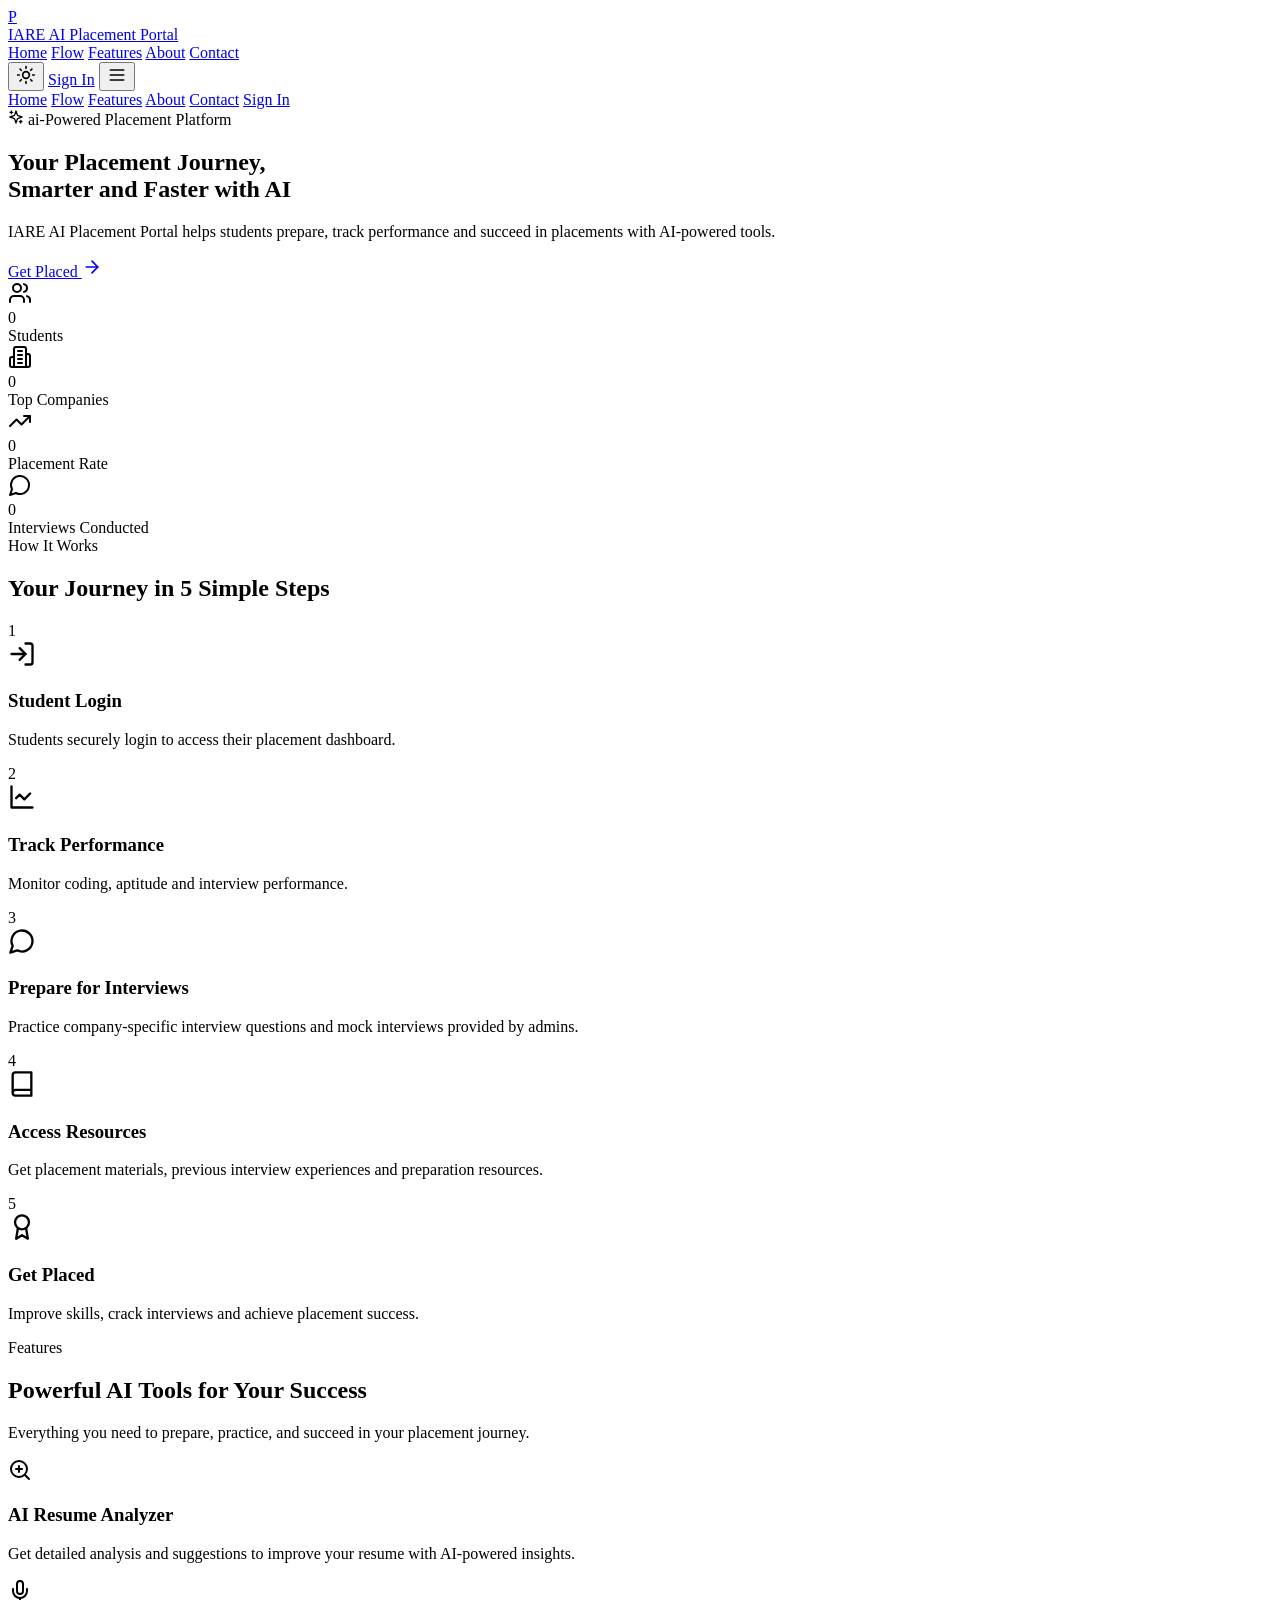
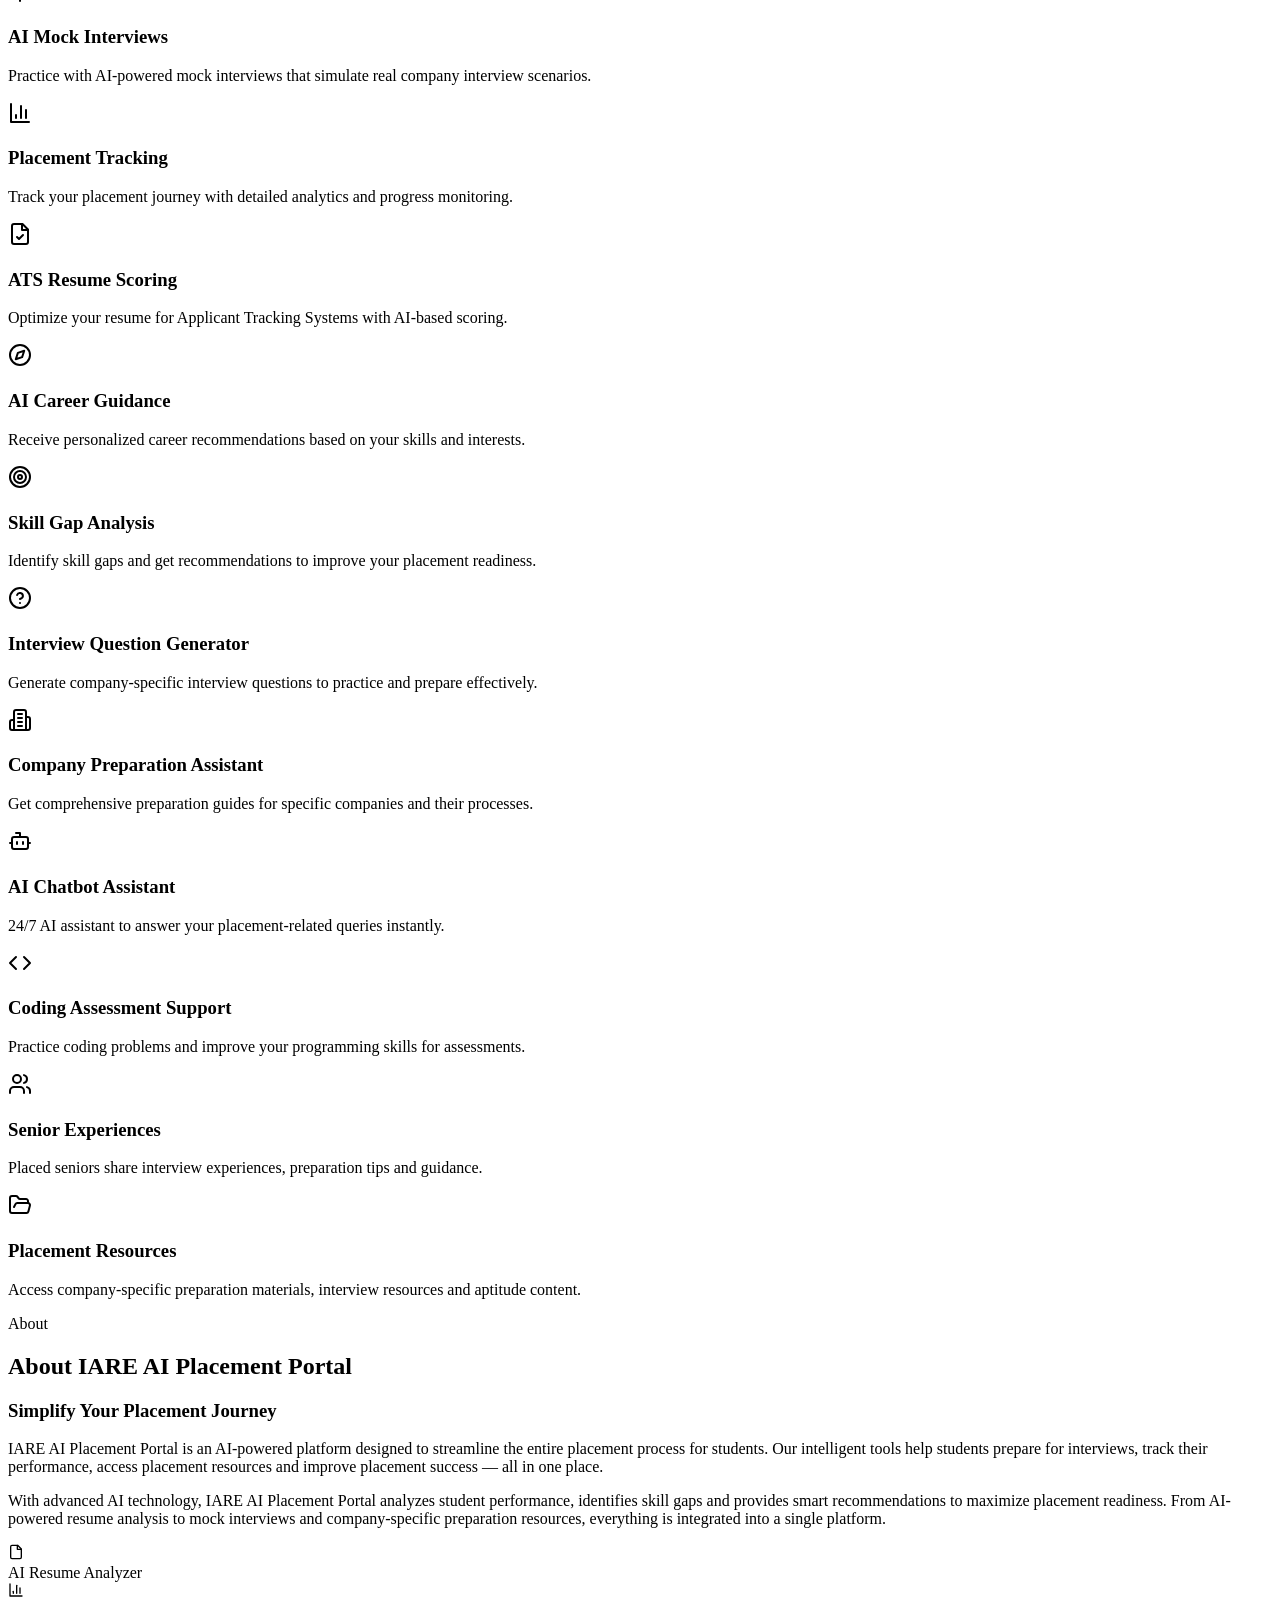
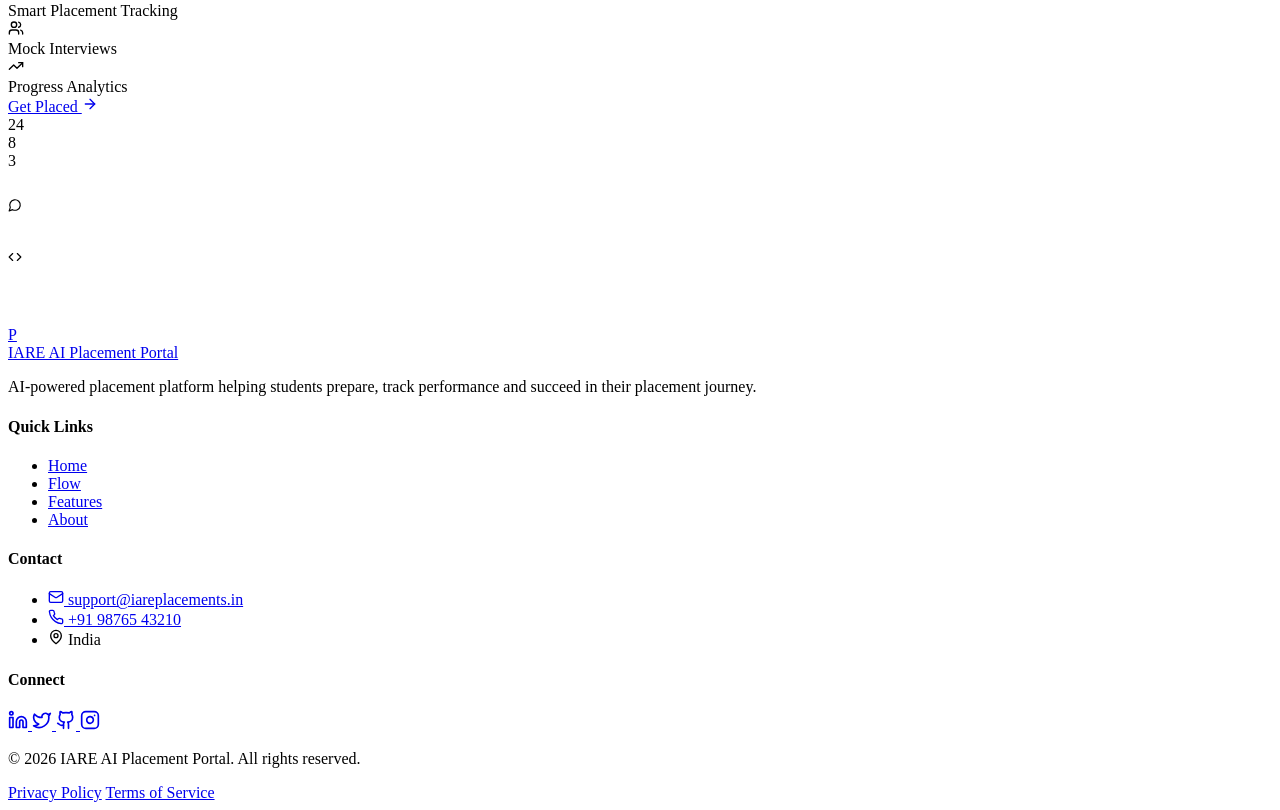
==== commit d819b6bc: "testing" ====
--- a/src/main/resources/static/index.html
+++ b/src/main/resources/static/index.html
@@ -108,7 +108,7 @@
                     <path d="M3 5h4"></path>
                     <path d="M17 19h4"></path>
                 </svg>
-                <span>AI-Powered Placement Platform</span>
+                <span>ai-Powered Placement Platform</span>
             </div>
 
             <!-- Main Heading -->
